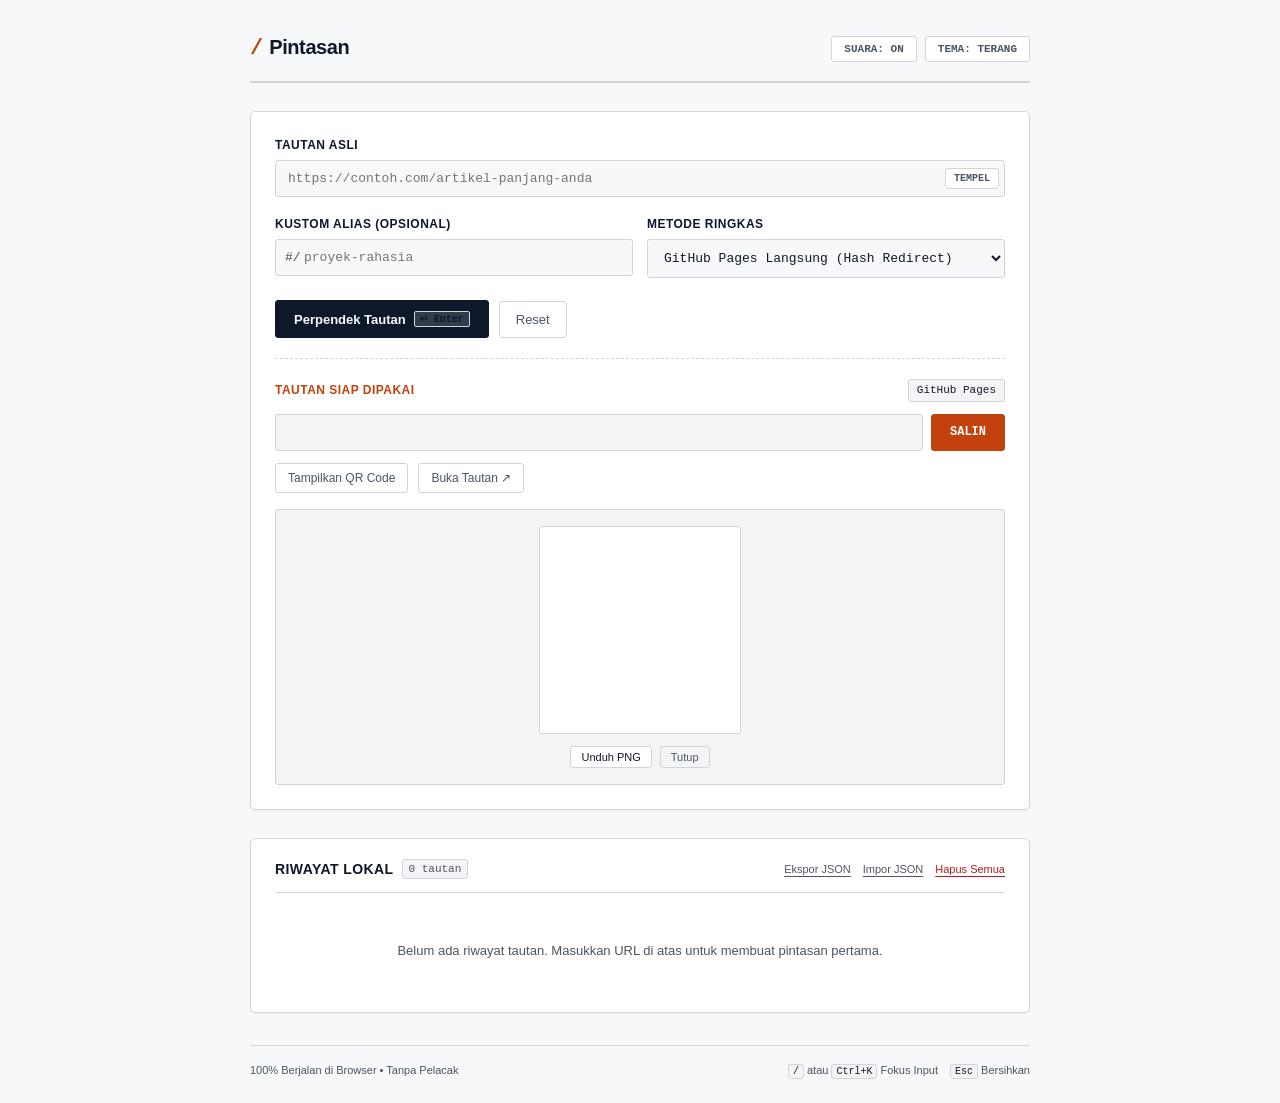
==== index.html @ deed153a "feat: initial release of Pintasan URL shortener Co-Authored-By: Claude Code <noreply@anthropic.com>" ====
<!DOCTYPE html>
<html lang="id">
<head>
  <meta charset="UTF-8">
  <meta name="viewport" content="width=device-width, initial-scale=1.0">
  <title>Pintasan &mdash; Penyingkat Tautan</title>
  <link rel="stylesheet" href="style.css">
  <script>
    // Penanganan redirect instan bila tautan dibuka dengan parameter atau hash
    (function () {
      const hash = window.location.hash;
      const search = window.location.search;
      const params = new URLSearchParams(search);

      // Cek parameter ?to= atau ?url=
      const directTarget = params.get('to') || params.get('url');
      if (directTarget) {
        try {
          const decoded = decodeURIComponent(directTarget);
          if (decoded.startsWith('http://') || decoded.startsWith('https://')) {
            window.location.replace(decoded);
            return;
          }
        } catch (e) {}
      }

      // Cek hash #go:<base64>
      if (hash.startsWith('#go:')) {
        try {
          const raw = hash.slice(4);
          const decoded = atob(raw);
          if (decoded.startsWith('http://') || decoded.startsWith('https://')) {
            window.location.replace(decoded);
            return;
          }
        } catch (e) {}
      }

      // Cek slug lokal dari hash #/slug
      if (hash.startsWith('#/')) {
        const slug = hash.slice(2).trim();
        if (slug) {
          try {
            const rawData = localStorage.getItem('pintasan_links_v1');
            if (rawData) {
              const list = JSON.parse(rawData);
              const found = list.find(item => item.slug && item.slug.toLowerCase() === slug.toLowerCase());
              if (found && found.originalUrl) {
                found.clicks = (found.clicks || 0) + 1;
                localStorage.setItem('pintasan_links_v1', JSON.stringify(list));
                window.location.replace(found.originalUrl);
                return;
              }
            }
          } catch (e) {}
        }
      }
    })();
  </script>
</head>
<body>
  <div class="app-layout">
    <header class="app-header">
      <div class="brand">
        <span class="brand-symbol">/</span>
        <h1 class="brand-title">Pintasan</h1>
      </div>
      <div class="header-actions">
        <button id="btn-sound" class="btn-tool" type="button" title="Efek Suara Tik (Aktif/Mati)" aria-label="Toggle suara">
          <span id="sound-indicator" class="tool-label">SUARA: ON</span>
        </button>
        <button id="btn-theme" class="btn-tool" type="button" title="Ganti Tema" aria-label="Ganti tema">
          <span id="theme-indicator" class="tool-label">TEMA</span>
        </button>
      </div>
    </header>

    <main class="app-main">
      <section class="tool-panel">
        <form id="shorten-form" class="shorten-form" autocomplete="off">
          <div class="field-block">
            <div class="field-header">
              <label for="url-input" class="field-label">Tautan Asli</label>
              <span id="domain-preview" class="domain-tag" hidden></span>
            </div>
            <div class="input-wrap">
              <input
                id="url-input"
                name="url"
                type="text"
                class="text-input"
                placeholder="https://contoh.com/artikel-panjang-anda"
                required
                spellcheck="false"
              >
              <button id="btn-paste" class="btn-action-inline" type="button" title="Tempel dari Clipboard">
                TEMPEL
              </button>
            </div>
          </div>

          <div class="form-row">
            <div class="field-block flex-1">
              <label for="custom-slug" class="field-label">Kustom Alias (Opsional)</label>
              <div class="input-wrap slug-wrap">
                <span class="slug-prefix">#/</span>
                <input
                  id="custom-slug"
                  name="slug"
                  type="text"
                  class="text-input slug-input"
                  placeholder="proyek-rahasia"
                  pattern="[a-zA-Z0-9_-]+"
                  maxlength="40"
                  spellcheck="false"
                >
              </div>
            </div>

            <div class="field-block flex-1">
              <label for="engine-select" class="field-label">Metode Ringkas</label>
              <select id="engine-select" class="select-input">
                <option value="direct">GitHub Pages Langsung (Hash Redirect)</option>
                <option value="tinyurl">Publik: TinyURL API</option>
                <option value="isgd">Publik: is.gd API</option>
              </select>
            </div>
          </div>

          <div class="form-actions">
            <button id="btn-submit" type="submit" class="btn-primary">
              <span class="btn-text">Perpendek Tautan</span>
              <kbd class="btn-kbd">↵ Enter</kbd>
            </button>
            <button id="btn-clear" type="button" class="btn-secondary" title="Bersihkan input">
              Reset
            </button>
          </div>
        </form>

        <div id="result-box" class="result-box" hidden>
          <div class="result-header">
            <span class="result-title">Tautan Siap Dipakai</span>
            <span id="result-engine" class="engine-badge">GitHub Pages</span>
          </div>

          <div class="result-display">
            <input id="result-url" type="text" class="result-input" readonly>
            <button id="btn-copy-result" type="button" class="btn-copy">
              SALIN
            </button>
          </div>

          <div class="result-options">
            <button id="btn-show-qr" type="button" class="btn-opt">
              Tampilkan QR Code
            </button>
            <a id="btn-visit-result" href="#" target="_blank" rel="noopener noreferrer" class="btn-opt">
              Buka Tautan ↗
            </a>
          </div>

          <div id="qr-container" class="qr-panel" hidden>
            <div class="qr-canvas-wrap">
              <canvas id="qr-canvas" width="180" height="180"></canvas>
            </div>
            <div class="qr-actions">
              <button id="btn-download-qr" type="button" class="btn-sm">Unduh PNG</button>
              <button id="btn-close-qr" type="button" class="btn-sm btn-ghost">Tutup</button>
            </div>
          </div>
        </div>
      </section>

      <section class="history-panel">
        <div class="panel-bar">
          <div class="bar-info">
            <h2 class="panel-heading">Riwayat Lokal</h2>
            <span id="history-count" class="counter-tag">0 tautan</span>
          </div>
          <div class="bar-actions">
            <button id="btn-export" type="button" class="btn-link" title="Simpan data ke file JSON">Ekspor JSON</button>
            <label class="btn-link file-label" title="Muat data dari file JSON">
              Impor JSON
              <input id="input-import" type="file" accept=".json" hidden>
            </label>
            <button id="btn-clear-history" type="button" class="btn-link danger" title="Hapus semua riwayat">Hapus Semua</button>
          </div>
        </div>

        <div id="history-empty" class="empty-state">
          <p class="empty-msg">Belum ada riwayat tautan. Masukkan URL di atas untuk membuat pintasan pertama.</p>
        </div>

        <div id="history-table-wrap" class="table-wrap" hidden>
          <table class="data-table">
            <thead>
              <tr>
                <th scope="col" style="width: 32%;">Tautan Pendek</th>
                <th scope="col" style="width: 40%;">Tujuan Asli</th>
                <th scope="col" style="width: 12%;">Klik</th>
                <th scope="col" style="width: 16%;">Aksi</th>
              </tr>
            </thead>
            <tbody id="history-tbody"></tbody>
          </table>
        </div>
      </section>
    </main>

    <footer class="app-footer">
      <div class="footer-left">
        <span class="footer-status">100% Berjalan di Browser &bull; Tanpa Pelacak</span>
      </div>
      <div class="footer-shortcuts">
        <span class="shortcut-item"><kbd>/</kbd> atau <kbd>Ctrl+K</kbd> Fokus Input</span>
        <span class="shortcut-item"><kbd>Esc</kbd> Bersihkan</span>
      </div>
    </footer>
  </div>

  <div id="toast" class="toast" role="status" aria-live="polite" hidden></div>

  <script src="app.js"></script>
</body>
</html>
---- style.css ----
/* Pintasan - Utilitarian URL Shortener Stylesheet */
:root {
  --bg: #f6f8fa;
  --surface: #ffffff;
  --surface-alt: #f3f4f6;
  --border: #d1d5db;
  --border-focus: #111827;
  --text: #0f172a;
  --text-muted: #4b5563;
  --accent: #c2410c;
  --accent-hover: #9a3412;
  --accent-text: #ffffff;
  --danger: #b91c1c;
  --danger-hover: #991b1b;
  --radius-sm: 3px;
  --radius-md: 5px;
  --font-sans: -apple-system, BlinkMacSystemFont, "Segoe UI", Roboto, "Helvetica Neue", sans-serif;
  --font-mono: "JetBrains Mono", "SFMono-Regular", Consolas, "Liberation Mono", Menlo, monospace;
  --shadow-subtle: 0 1px 2px 0 rgba(0, 0, 0, 0.05);
}

[data-theme="dark"] {
  --bg: #090d16;
  --surface: #111827;
  --surface-alt: #1f2937;
  --border: #374151;
  --border-focus: #f3f4f6;
  --text: #f1f5f9;
  --text-muted: #94a3b8;
  --accent: #ea580c;
  --accent-hover: #f97316;
  --accent-text: #ffffff;
  --danger: #ef4444;
  --danger-hover: #dc2626;
  --shadow-subtle: 0 1px 3px 0 rgba(0, 0, 0, 0.4);
}

*, *::before, *::after {
  box-sizing: border-box;
  margin: 0;
  padding: 0;
}

body {
  font-family: var(--font-sans);
  background-color: var(--bg);
  color: var(--text);
  line-height: 1.5;
  font-size: 14px;
  -webkit-font-smoothing: antialiased;
}

.app-layout {
  max-width: 820px;
  margin: 0 auto;
  min-height: 100vh;
  display: flex;
  flex-direction: column;
  padding: 32px 20px 24px;
}

/* Header */
.app-header {
  display: flex;
  justify-content: space-between;
  align-items: center;
  border-bottom: 2px solid var(--border);
  padding-bottom: 16px;
  margin-bottom: 28px;
}

.brand {
  display: flex;
  align-items: baseline;
  gap: 6px;
}

.brand-symbol {
  font-family: var(--font-mono);
  font-size: 22px;
  font-weight: 700;
  color: var(--accent);
}

.brand-title {
  font-size: 20px;
  font-weight: 700;
  letter-spacing: -0.02em;
}

.header-actions {
  display: flex;
  gap: 8px;
}

.btn-tool {
  background: var(--surface);
  border: 1px solid var(--border);
  padding: 6px 12px;
  border-radius: var(--radius-sm);
  font-family: var(--font-mono);
  font-size: 11px;
  font-weight: 600;
  color: var(--text-muted);
  cursor: pointer;
  transition: all 0.15s ease;
}

.btn-tool:hover {
  color: var(--text);
  border-color: var(--border-focus);
}

/* Main panels */
.app-main {
  flex: 1;
  display: flex;
  flex-direction: column;
  gap: 28px;
}

.tool-panel {
  background: var(--surface);
  border: 1px solid var(--border);
  border-radius: var(--radius-md);
  padding: 24px;
  box-shadow: var(--shadow-subtle);
}

.shorten-form {
  display: flex;
  flex-direction: column;
  gap: 18px;
}

.field-block {
  display: flex;
  flex-direction: column;
  gap: 6px;
}

.flex-1 {
  flex: 1;
}

.field-header {
  display: flex;
  justify-content: space-between;
  align-items: center;
}

.field-label {
  font-size: 12px;
  font-weight: 600;
  color: var(--text);
  text-transform: uppercase;
  letter-spacing: 0.04em;
}

.domain-tag {
  font-family: var(--font-mono);
  font-size: 11px;
  color: var(--accent);
  background: var(--surface-alt);
  padding: 2px 6px;
  border-radius: var(--radius-sm);
  border: 1px solid var(--border);
}

.input-wrap {
  position: relative;
  display: flex;
  align-items: center;
}

.text-input, .select-input {
  width: 100%;
  padding: 10px 12px;
  font-family: var(--font-mono);
  font-size: 13px;
  background: var(--bg);
  border: 1px solid var(--border);
  border-radius: var(--radius-sm);
  color: var(--text);
  outline: none;
  transition: border-color 0.15s;
}

.text-input:focus, .select-input:focus {
  border-color: var(--border-focus);
  background: var(--surface);
}

.btn-action-inline {
  position: absolute;
  right: 6px;
  background: var(--surface);
  border: 1px solid var(--border);
  border-radius: var(--radius-sm);
  padding: 4px 8px;
  font-family: var(--font-mono);
  font-size: 10px;
  font-weight: 600;
  color: var(--text-muted);
  cursor: pointer;
}

.btn-action-inline:hover {
  color: var(--text);
  border-color: var(--border-focus);
}

.form-row {
  display: flex;
  gap: 14px;
}

@media (max-width: 600px) {
  .form-row {
    flex-direction: column;
  }
}

.slug-wrap {
  position: relative;
}

.slug-prefix {
  position: absolute;
  left: 10px;
  font-family: var(--font-mono);
  font-size: 13px;
  color: var(--text-muted);
  pointer-events: none;
}

.slug-input {
  padding-left: 28px;
}

.form-actions {
  display: flex;
  gap: 10px;
  align-items: center;
  margin-top: 4px;
}

.btn-primary {
  background: var(--text);
  color: var(--bg);
  border: 1px solid var(--text);
  padding: 10px 18px;
  border-radius: var(--radius-sm);
  font-family: var(--font-sans);
  font-size: 13px;
  font-weight: 600;
  display: inline-flex;
  align-items: center;
  gap: 8px;
  cursor: pointer;
  transition: opacity 0.15s ease;
}

.btn-primary:hover {
  opacity: 0.9;
}

.btn-kbd {
  font-family: var(--font-mono);
  font-size: 10px;
  background: rgba(255, 255, 255, 0.15);
  padding: 1px 5px;
  border-radius: 2px;
}

[data-theme="dark"] .btn-kbd {
  background: rgba(0, 0, 0, 0.3);
}

.btn-secondary {
  background: transparent;
  color: var(--text-muted);
  border: 1px solid var(--border);
  padding: 10px 16px;
  border-radius: var(--radius-sm);
  font-size: 13px;
  font-weight: 500;
  cursor: pointer;
}

.btn-secondary:hover {
  color: var(--text);
  border-color: var(--border-focus);
}

/* Result box */
.result-box {
  margin-top: 20px;
  padding-top: 20px;
  border-top: 1px dashed var(--border);
  display: flex;
  flex-direction: column;
  gap: 12px;
}

.result-header {
  display: flex;
  justify-content: space-between;
  align-items: center;
}

.result-title {
  font-size: 12px;
  font-weight: 700;
  text-transform: uppercase;
  letter-spacing: 0.04em;
  color: var(--accent);
}

.engine-badge {
  font-family: var(--font-mono);
  font-size: 11px;
  padding: 2px 8px;
  border-radius: var(--radius-sm);
  background: var(--surface-alt);
  border: 1px solid var(--border);
}

.result-display {
  display: flex;
  gap: 8px;
}

.result-input {
  flex: 1;
  padding: 10px 12px;
  font-family: var(--font-mono);
  font-size: 13px;
  font-weight: 600;
  background: var(--surface-alt);
  border: 1px solid var(--border);
  border-radius: var(--radius-sm);
  color: var(--text);
  outline: none;
}

.btn-copy {
  background: var(--accent);
  color: var(--accent-text);
  border: 1px solid var(--accent);
  padding: 0 18px;
  border-radius: var(--radius-sm);
  font-family: var(--font-mono);
  font-size: 12px;
  font-weight: 700;
  cursor: pointer;
  transition: background 0.15s ease;
}

.btn-copy:hover {
  background: var(--accent-hover);
}

.result-options {
  display: flex;
  gap: 10px;
}

.btn-opt {
  font-size: 12px;
  color: var(--text-muted);
  text-decoration: none;
  background: transparent;
  border: 1px solid var(--border);
  padding: 5px 12px;
  border-radius: var(--radius-sm);
  cursor: pointer;
}

.btn-opt:hover {
  color: var(--text);
  border-color: var(--border-focus);
}

.qr-panel {
  display: flex;
  flex-direction: column;
  align-items: center;
  gap: 12px;
  padding: 16px;
  background: var(--surface-alt);
  border: 1px solid var(--border);
  border-radius: var(--radius-sm);
  margin-top: 4px;
}

.qr-canvas-wrap {
  background: #ffffff;
  padding: 10px;
  border: 1px solid var(--border);
  border-radius: var(--radius-sm);
}

.qr-actions {
  display: flex;
  gap: 8px;
}

.btn-sm {
  font-size: 11px;
  padding: 4px 10px;
  border: 1px solid var(--border);
  border-radius: var(--radius-sm);
  background: var(--surface);
  color: var(--text);
  cursor: pointer;
}

.btn-sm.btn-ghost {
  background: transparent;
  color: var(--text-muted);
}

/* History panel */
.history-panel {
  background: var(--surface);
  border: 1px solid var(--border);
  border-radius: var(--radius-md);
  padding: 20px 24px;
  box-shadow: var(--shadow-subtle);
}

.panel-bar {
  display: flex;
  justify-content: space-between;
  align-items: center;
  margin-bottom: 16px;
  padding-bottom: 12px;
  border-bottom: 1px solid var(--border);
}

.bar-info {
  display: flex;
  align-items: center;
  gap: 8px;
}

.panel-heading {
  font-size: 14px;
  font-weight: 700;
  text-transform: uppercase;
  letter-spacing: 0.03em;
}

.counter-tag {
  font-family: var(--font-mono);
  font-size: 11px;
  color: var(--text-muted);
  background: var(--surface-alt);
  padding: 1px 6px;
  border-radius: var(--radius-sm);
  border: 1px solid var(--border);
}

.bar-actions {
  display: flex;
  gap: 12px;
  align-items: center;
}

.btn-link {
  font-size: 11px;
  background: none;
  border: none;
  color: var(--text-muted);
  cursor: pointer;
  text-decoration: underline;
  text-underline-offset: 3px;
  padding: 0;
}

.btn-link:hover {
  color: var(--text);
}

.btn-link.danger {
  color: var(--danger);
}

.btn-link.danger:hover {
  color: var(--danger-hover);
}

.file-label {
  display: inline-block;
  cursor: pointer;
}

.empty-state {
  padding: 32px 16px;
  text-align: center;
}

.empty-msg {
  color: var(--text-muted);
  font-size: 13px;
}

/* Data table */
.table-wrap {
  overflow-x: auto;
}

.data-table {
  width: 100%;
  border-collapse: collapse;
  font-size: 12px;
}

.data-table th {
  text-align: left;
  padding: 8px 10px;
  font-size: 11px;
  font-weight: 600;
  color: var(--text-muted);
  text-transform: uppercase;
  border-bottom: 1px solid var(--border);
}

.data-table td {
  padding: 10px;
  border-bottom: 1px solid var(--border);
  vertical-align: middle;
}

.data-table tr:last-child td {
  border-bottom: none;
}

.cell-short-link {
  font-family: var(--font-mono);
  font-weight: 600;
  color: var(--accent);
  text-decoration: none;
  display: inline-block;
  max-width: 220px;
  overflow: hidden;
  text-overflow: ellipsis;
  white-space: nowrap;
}

.cell-short-link:hover {
  text-decoration: underline;
}

.cell-orig {
  max-width: 260px;
  overflow: hidden;
  text-overflow: ellipsis;
  white-space: nowrap;
  color: var(--text-muted);
  font-family: var(--font-mono);
  font-size: 11px;
}

.cell-clicks {
  font-family: var(--font-mono);
  font-weight: 600;
}

.table-row-actions {
  display: flex;
  gap: 6px;
}

.btn-action-xs {
  font-family: var(--font-mono);
  font-size: 10px;
  padding: 3px 6px;
  background: var(--surface-alt);
  border: 1px solid var(--border);
  border-radius: var(--radius-sm);
  color: var(--text);
  cursor: pointer;
}

.btn-action-xs:hover {
  border-color: var(--border-focus);
}

.btn-action-xs.danger:hover {
  background: var(--danger);
  color: #ffffff;
  border-color: var(--danger);
}

/* Footer */
.app-footer {
  margin-top: 32px;
  padding-top: 16px;
  border-top: 1px solid var(--border);
  display: flex;
  justify-content: space-between;
  align-items: center;
  font-size: 11px;
  color: var(--text-muted);
}

@media (max-width: 600px) {
  .app-footer {
    flex-direction: column;
    gap: 8px;
    align-items: flex-start;
  }
}

.footer-shortcuts {
  display: flex;
  gap: 12px;
}

kbd {
  font-family: var(--font-mono);
  background: var(--surface-alt);
  border: 1px solid var(--border);
  border-radius: var(--radius-sm);
  padding: 1px 4px;
  font-size: 10px;
  color: var(--text);
}

/* Toast */
.toast {
  position: fixed;
  bottom: 24px;
  right: 24px;
  background: var(--text);
  color: var(--bg);
  padding: 10px 16px;
  border-radius: var(--radius-sm);
  font-family: var(--font-mono);
  font-size: 12px;
  font-weight: 600;
  box-shadow: 0 4px 12px rgba(0, 0, 0, 0.15);
  z-index: 1000;
  animation: toastIn 0.15s ease-out;
}

@keyframes toastIn {
  from { opacity: 0; transform: translateY(6px); }
  to { opacity: 1; transform: translateY(0); }
}
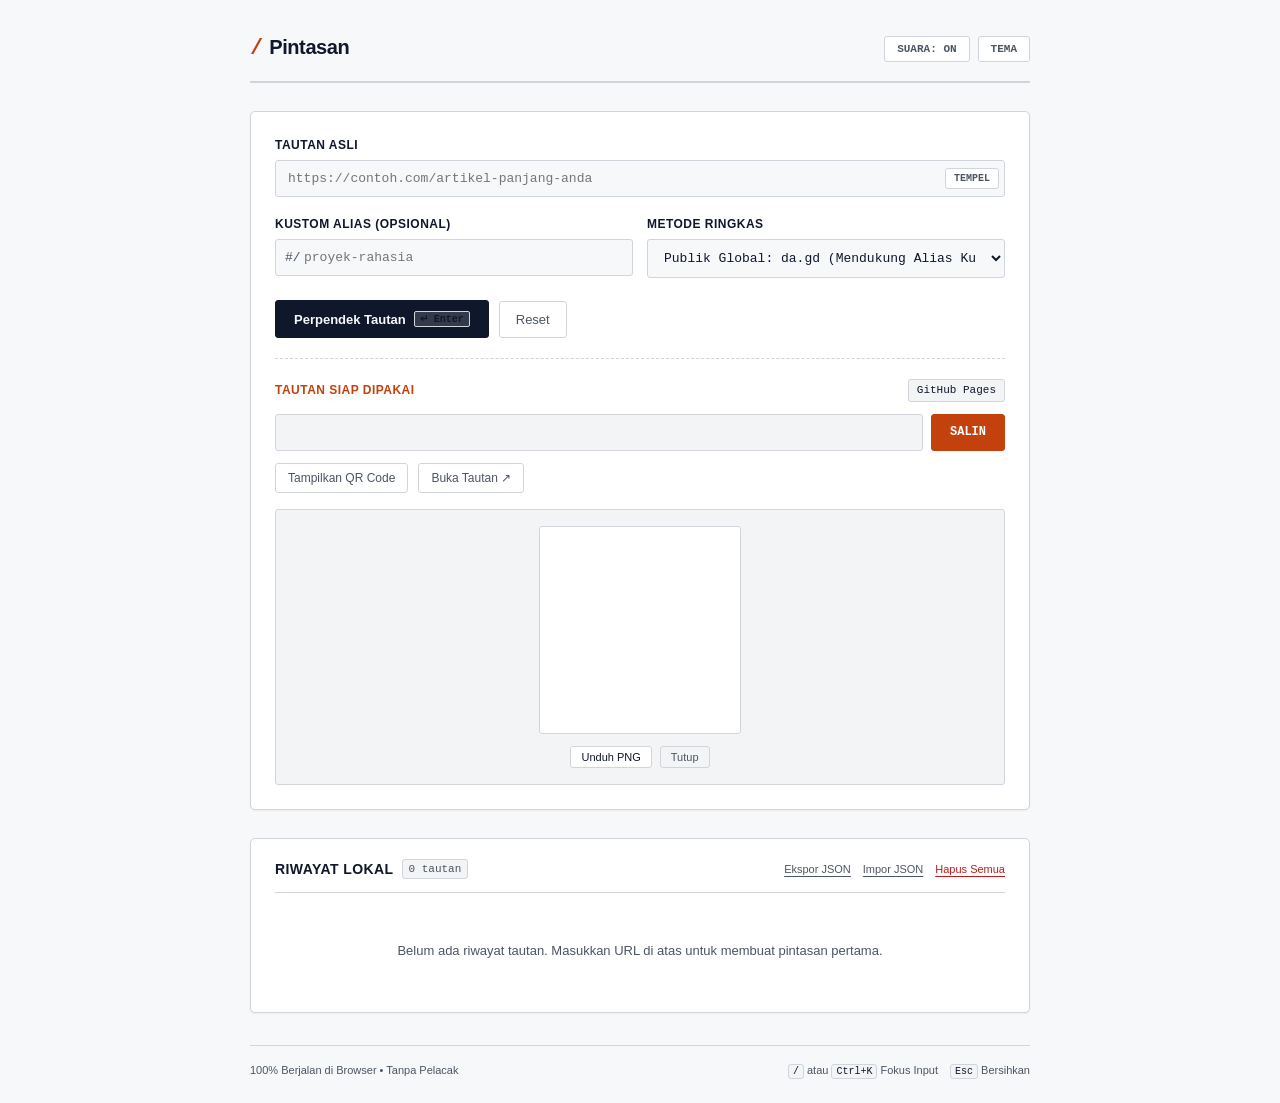
==== commit 0d323ace: "feat: enable universal public shortener via da.gd and direct hash routing Co-Authored-By: Claude Cod" ====
--- a/index.html
+++ b/index.html
@@ -12,14 +12,31 @@
       const search = window.location.search;
       const params = new URLSearchParams(search);
 
-      // Cek parameter ?to= atau ?url=
-      const directTarget = params.get('to') || params.get('url');
-      if (directTarget) {
+      // Cek parameter ?go=, ?to=, atau ?url=
+      const directParam = params.get('go') || params.get('to') || params.get('url');
+      if (directParam) {
         try {
-          const decoded = decodeURIComponent(directTarget);
-          if (decoded.startsWith('http://') || decoded.startsWith('https://')) {
-            window.location.replace(decoded);
+          let target = decodeURIComponent(directParam);
+          if (!target.startsWith('http://') && !target.startsWith('https://')) {
+            target = decodeURIComponent(atob(target));
+          }
+          if (target.startsWith('http://') || target.startsWith('https://')) {
+            window.location.replace(target);
             return;
+          }
+        } catch (e) {}
+      }
+
+      // Cek hash yang mengandung query go (misal: #/custom-alias?go=<base64>)
+      if (hash.includes('?go=') || hash.includes('&go=')) {
+        try {
+          const match = hash.match(/[?&]go=([^&]+)/);
+          if (match && match[1]) {
+            const target = decodeURIComponent(atob(decodeURIComponent(match[1])));
+            if (target.startsWith('http://') || target.startsWith('https://')) {
+              window.location.replace(target);
+              return;
+            }
           }
         } catch (e) {}
       }
@@ -28,17 +45,18 @@
       if (hash.startsWith('#go:')) {
         try {
           const raw = hash.slice(4);
-          const decoded = atob(raw);
-          if (decoded.startsWith('http://') || decoded.startsWith('https://')) {
-            window.location.replace(decoded);
+          const target = decodeURIComponent(atob(raw));
+          if (target.startsWith('http://') || target.startsWith('https://')) {
+            window.location.replace(target);
             return;
           }
         } catch (e) {}
       }
 
-      // Cek slug lokal dari hash #/slug
+      // Cek slug lokal dari hash #/slug jika ada di storage pembuat
       if (hash.startsWith('#/')) {
-        const slug = hash.slice(2).trim();
+        const cleanHash = hash.split('?')[0];
+        const slug = cleanHash.slice(2).trim();
         if (slug) {
           try {
             const rawData = localStorage.getItem('pintasan_links_v1');
@@ -120,9 +138,9 @@
             <div class="field-block flex-1">
               <label for="engine-select" class="field-label">Metode Ringkas</label>
               <select id="engine-select" class="select-input">
-                <option value="direct">GitHub Pages Langsung (Hash Redirect)</option>
-                <option value="tinyurl">Publik: TinyURL API</option>
-                <option value="isgd">Publik: is.gd API</option>
+                <option value="dagd">Publik Global: da.gd (Mendukung Alias Kustom)</option>
+                <option value="tinyurl">Publik Global: TinyURL</option>
+                <option value="direct">GitHub Pages Mandiri (#go:base64)</option>
               </select>
             </div>
           </div>
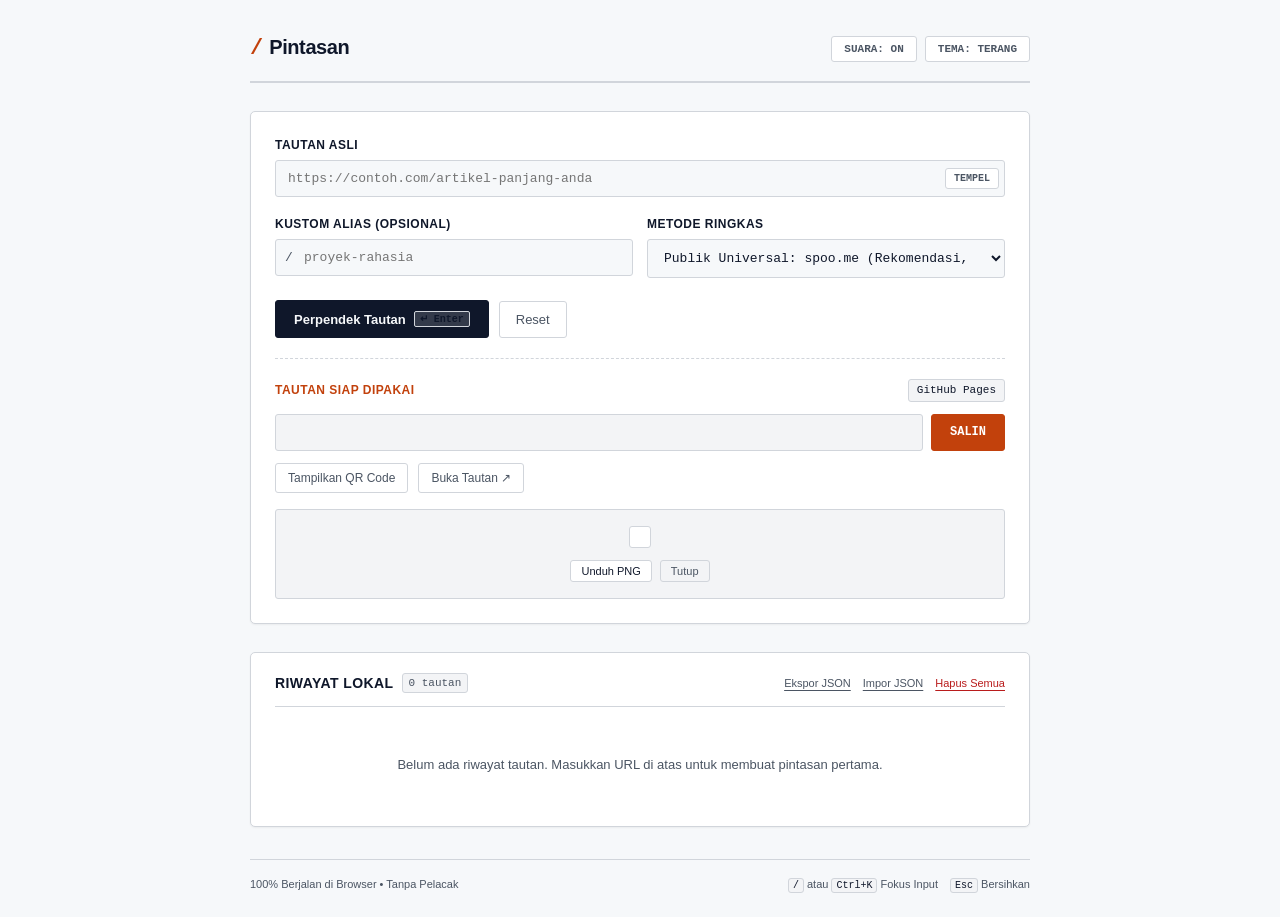
==== commit 6aef92a2: "fix: resolve syntax error, add spoo.me CORS API, and embed local qrcode generator Co-Authored-By: Cl" ====
--- a/index.html
+++ b/index.html
@@ -121,7 +121,7 @@
             <div class="field-block flex-1">
               <label for="custom-slug" class="field-label">Kustom Alias (Opsional)</label>
               <div class="input-wrap slug-wrap">
-                <span class="slug-prefix">#/</span>
+                <span class="slug-prefix">/</span>
                 <input
                   id="custom-slug"
                   name="slug"
@@ -138,8 +138,8 @@
             <div class="field-block flex-1">
               <label for="engine-select" class="field-label">Metode Ringkas</label>
               <select id="engine-select" class="select-input">
-                <option value="dagd">Publik Global: da.gd (Mendukung Alias Kustom)</option>
-                <option value="tinyurl">Publik Global: TinyURL</option>
+                <option value="spoo" selected>Publik Universal: spoo.me (Rekomendasi, Kustom Alias)</option>
+                <option value="dagd">Publik Alternatif: da.gd</option>
                 <option value="direct">GitHub Pages Mandiri (#go:base64)</option>
               </select>
             </div>
@@ -180,7 +180,7 @@
 
           <div id="qr-container" class="qr-panel" hidden>
             <div class="qr-canvas-wrap">
-              <canvas id="qr-canvas" width="180" height="180"></canvas>
+              <div id="qr-code-box"></div>
             </div>
             <div class="qr-actions">
               <button id="btn-download-qr" type="button" class="btn-sm">Unduh PNG</button>
@@ -239,6 +239,7 @@
 
   <div id="toast" class="toast" role="status" aria-live="polite" hidden></div>
 
+  <script src="qrcode.min.js"></script>
   <script src="app.js"></script>
 </body>
 </html>
